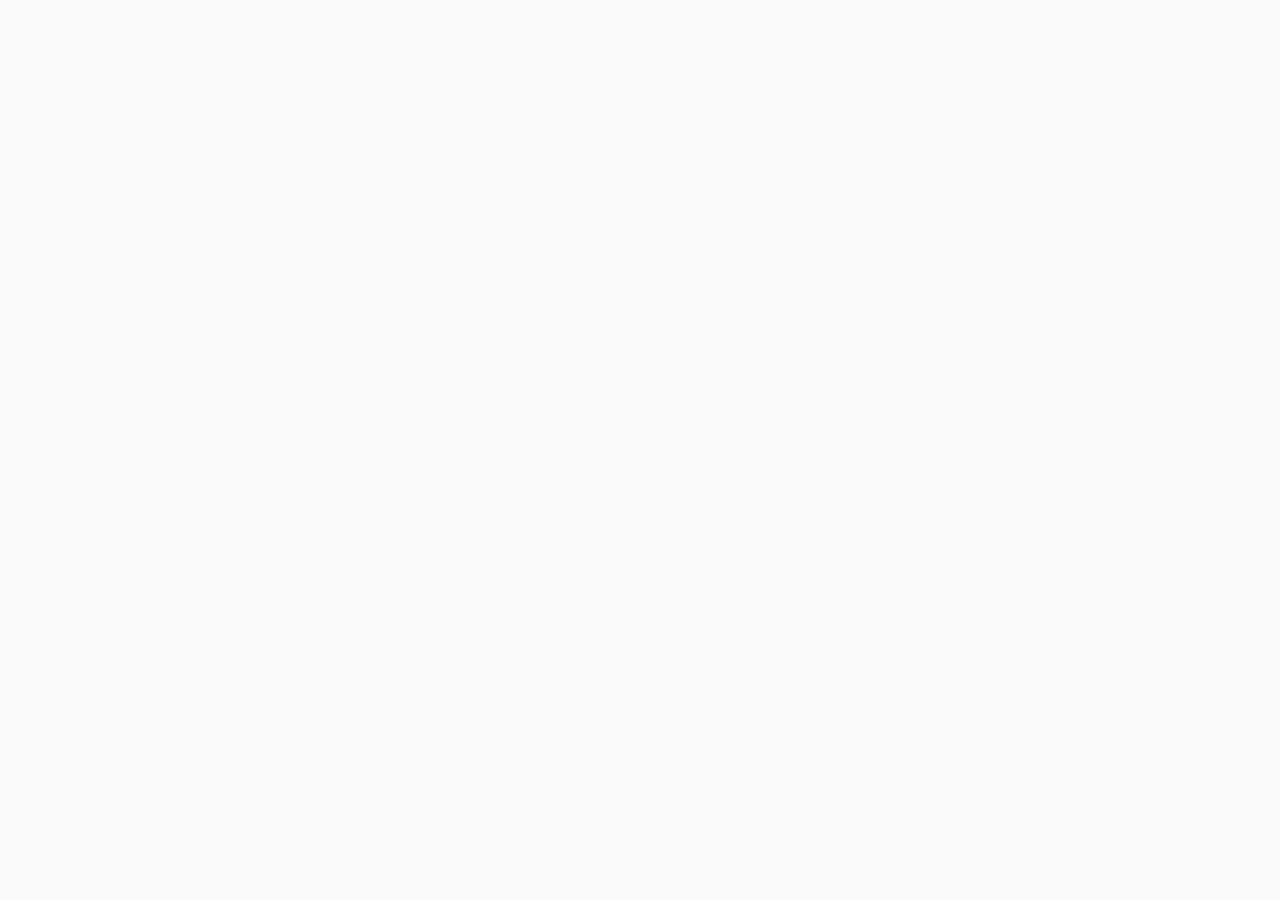
==== categoria.html @ 32cd68c8 "Add files via upload" ====
<!doctype html><html lang="es"><head><meta charset="UTF-8"><meta name="viewport" content="width=device-width, initial-scale=1.0"><title>Página 3.0</title><link rel="stylesheet" href="assets/styles.css"></head><body data-page="categoria"><div id="app"></div><script src="data/data.js"></script><script src="assets/app.js"></script></body></html>
---- assets/styles.css ----
:root{--red:#c00000;--soft:#fff5f5;--line:#ececec;--text:#222}*{box-sizing:border-box}body{margin:0;font-family:Arial,Helvetica,sans-serif;background:#fafafa;color:var(--text)}.site{min-height:100vh;display:flex;flex-direction:column}.top{background:#fff;border-bottom:1px solid var(--line);position:sticky;top:0;z-index:5}.wrap{max-width:1180px;margin:0 auto;padding:16px}.brand{display:flex;align-items:center;gap:12px}.brand img{width:52px;height:52px;object-fit:contain;border-radius:12px;background:#fff}.brandMark{width:52px;height:52px;border-radius:12px;background:var(--soft);display:grid;place-items:center;font-weight:800;color:var(--red)}.nav{display:flex;gap:10px;flex-wrap:wrap}.nav a{padding:10px 12px;border-radius:10px;text-decoration:none;color:#555;font-weight:700}.nav a.active,.nav a:hover{background:var(--soft);color:var(--red)}.topRow{display:flex;justify-content:space-between;align-items:center;gap:16px}.hero{padding:36px 0;background:linear-gradient(135deg,#fff 0%,#fff5f5 100%)}.heroGrid{display:grid;gap:18px}.heroBox{background:#fff;border:1px solid var(--line);border-radius:22px;overflow:hidden}.heroMedia{min-height:340px;background:#f4f4f4;display:grid;place-items:center}.heroMedia img{width:100%;height:100%;object-fit:cover;display:block}.heroBody{padding:24px}.hero h1{margin:0 0 10px;font-size:40px}.hero p{margin:0 0 18px;color:#555;max-width:720px}.actions{display:flex;gap:10px;flex-wrap:wrap}.btn{border:none;background:var(--red);color:#fff;padding:12px 16px;border-radius:12px;font-weight:700;cursor:pointer;text-decoration:none;display:inline-flex;align-items:center;justify-content:center}.btn:hover{filter:brightness(.95)}.btn.secondary{background:#fff;color:var(--red);border:1px solid #f0b0b0}.section{padding:22px 0}.card{background:#fff;border:1px solid var(--line);border-radius:18px;padding:18px}.section h2{margin:0 0 14px}.grid{display:grid;grid-template-columns:repeat(auto-fit,minmax(220px,1fr));gap:14px}.product{display:grid;gap:10px;background:#fff;border:1px solid var(--line);border-radius:16px;padding:14px}.media{height:160px;border-radius:14px;background:linear-gradient(135deg,#fff1f1,#f0f0f0);display:grid;place-items:center;overflow:hidden}.media img{width:100%;height:100%;object-fit:cover}.pillRow{display:flex;gap:8px;flex-wrap:wrap}.pill{padding:9px 12px;border:1px solid #f0b0b0;background:#fff1f1;color:var(--red);border-radius:999px;text-decoration:none;font-weight:700;font-size:12px}.pill.active{background:var(--red);color:#fff}.price{font-weight:800}.stock{font-size:12px;color:#666}.search{width:100%;padding:12px 14px;border:1px solid var(--line);border-radius:12px}.tools{display:grid;gap:10px;margin-bottom:14px}.cart{position:sticky;bottom:0;background:#fff;border-top:1px solid var(--line);box-shadow:0 -10px 24px rgba(0,0,0,.08)}.cartInner{max-width:1180px;margin:0 auto;padding:16px;display:grid;gap:12px}.cartItem{display:grid;grid-template-columns:1fr auto;gap:10px;align-items:center;padding:10px 0;border-bottom:1px solid #f4f4f4}.cartActions{display:flex;gap:8px;align-items:center;flex-wrap:wrap}.muted{color:#666}.empty{padding:18px;border:1px dashed #ead1d1;border-radius:14px;background:#fff}.contactGrid{display:grid;grid-template-columns:repeat(auto-fit,minmax(220px,1fr));gap:12px}.footer{margin-top:auto;background:#fff;border-top:1px solid var(--line);padding:18px 0;color:#666}.floatingWa{position:fixed;right:18px;bottom:18px;z-index:10}.detail{display:grid;grid-template-columns:1.1fr .9fr;gap:18px}.detail .media{height:320px}.meta{display:flex;gap:8px;flex-wrap:wrap;margin-bottom:10px}.tag{padding:8px 10px;border-radius:999px;background:#f6f6f6;font-size:12px;font-weight:700}.mini{font-size:12px;color:#777}@media(max-width:900px){.topRow{flex-direction:column;align-items:flex-start}.detail{grid-template-columns:1fr}.hero h1{font-size:32px}}
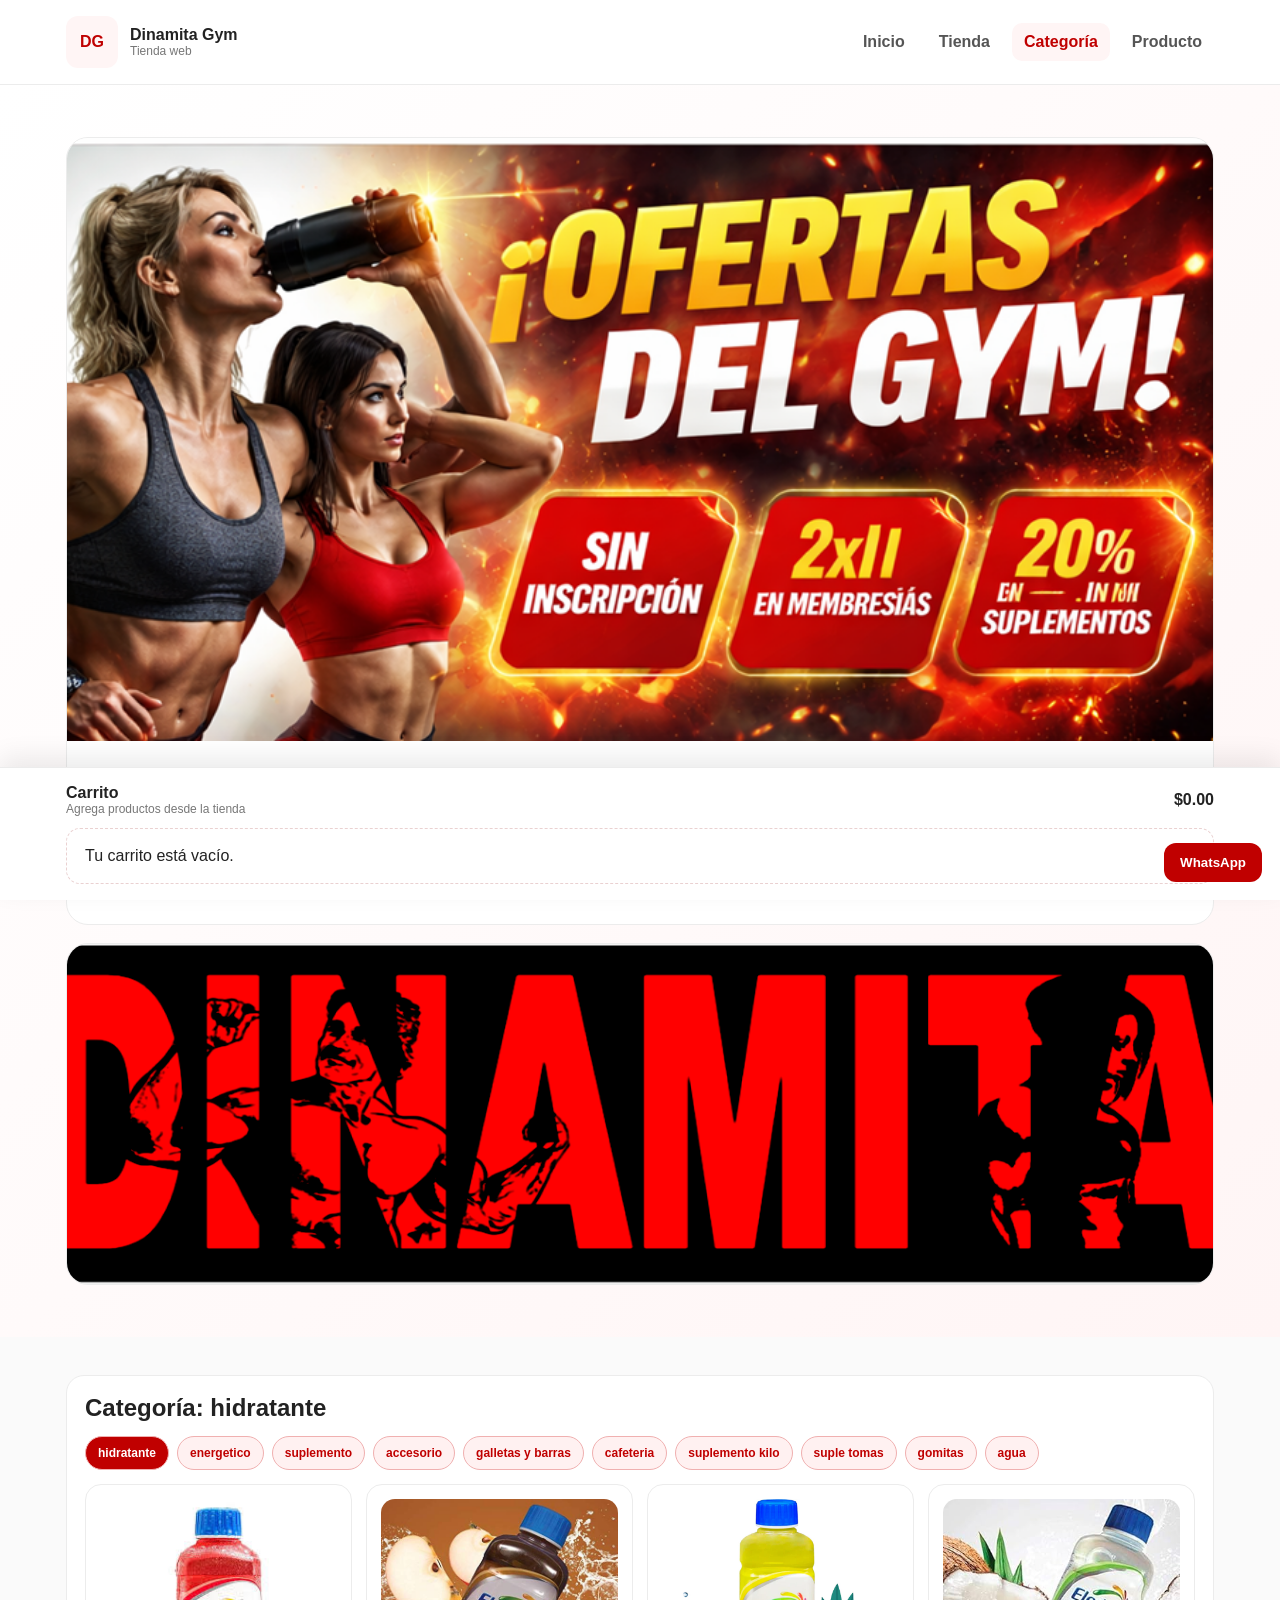
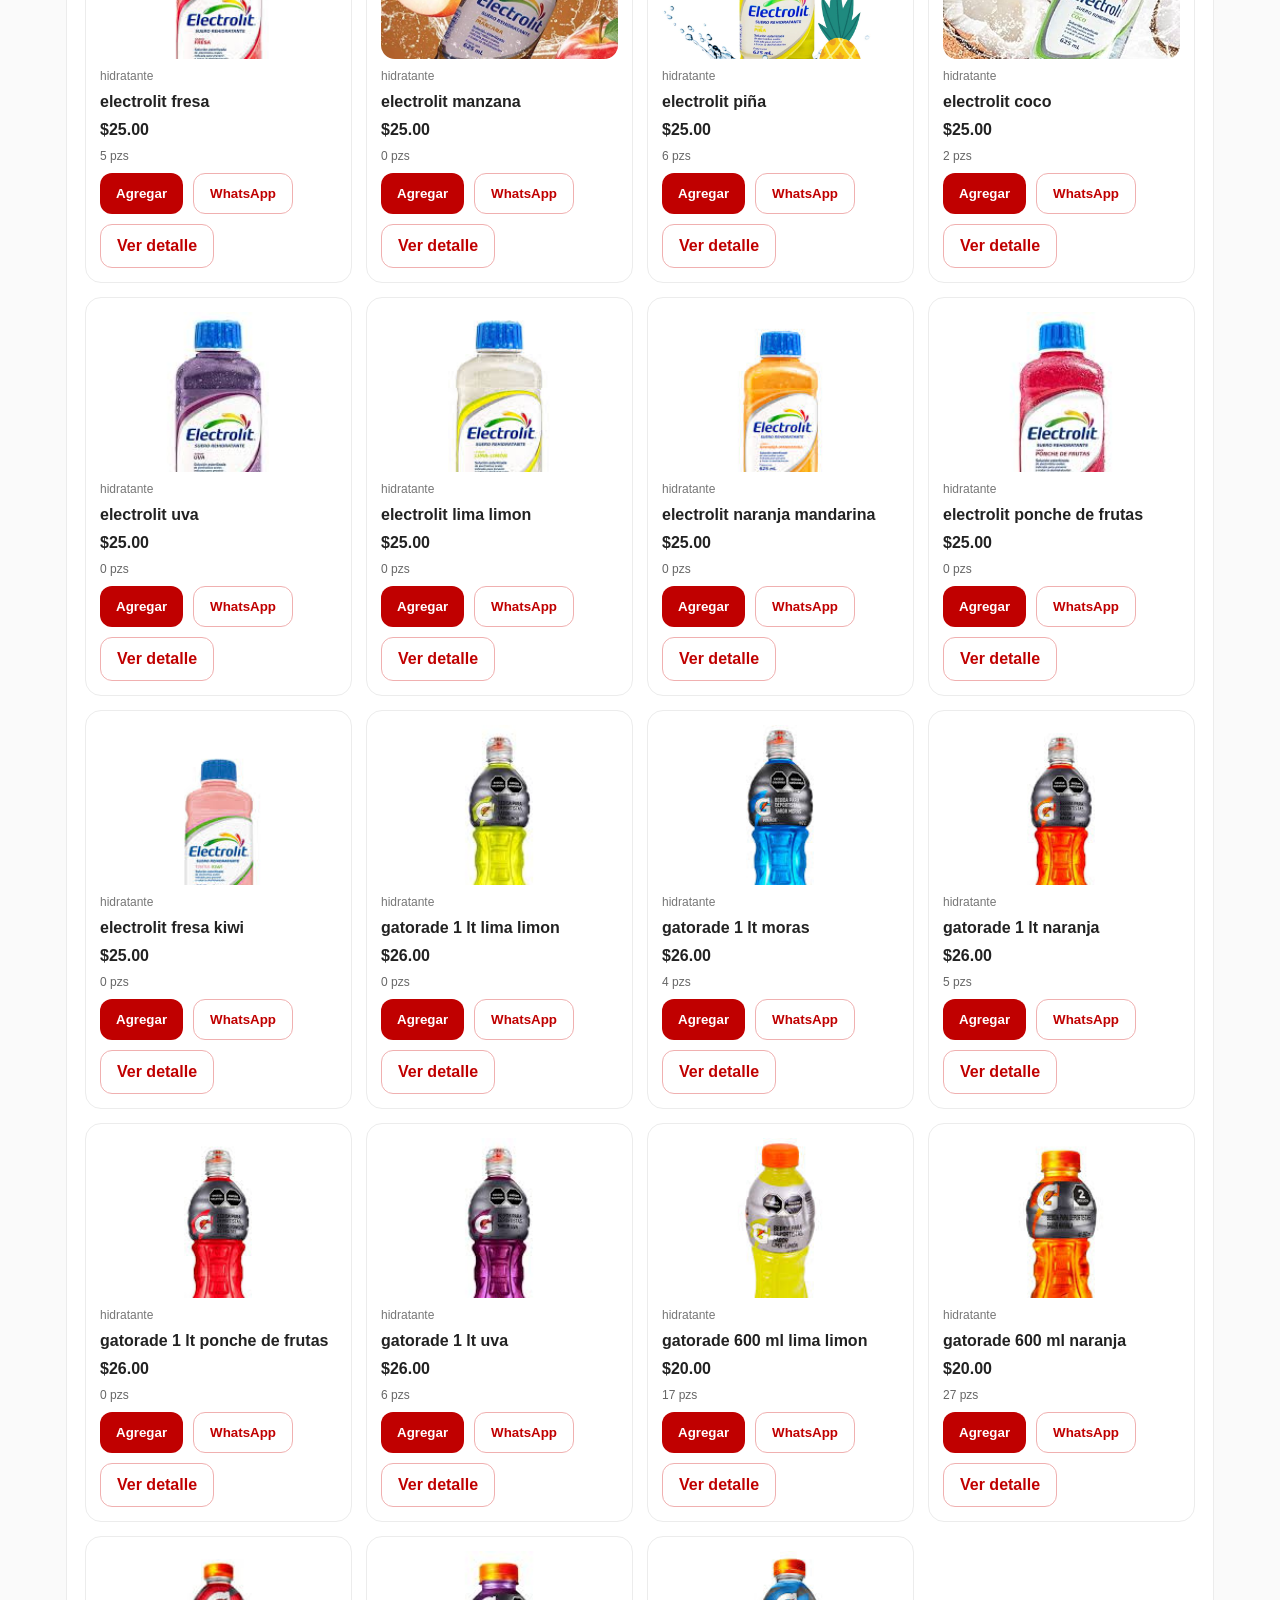
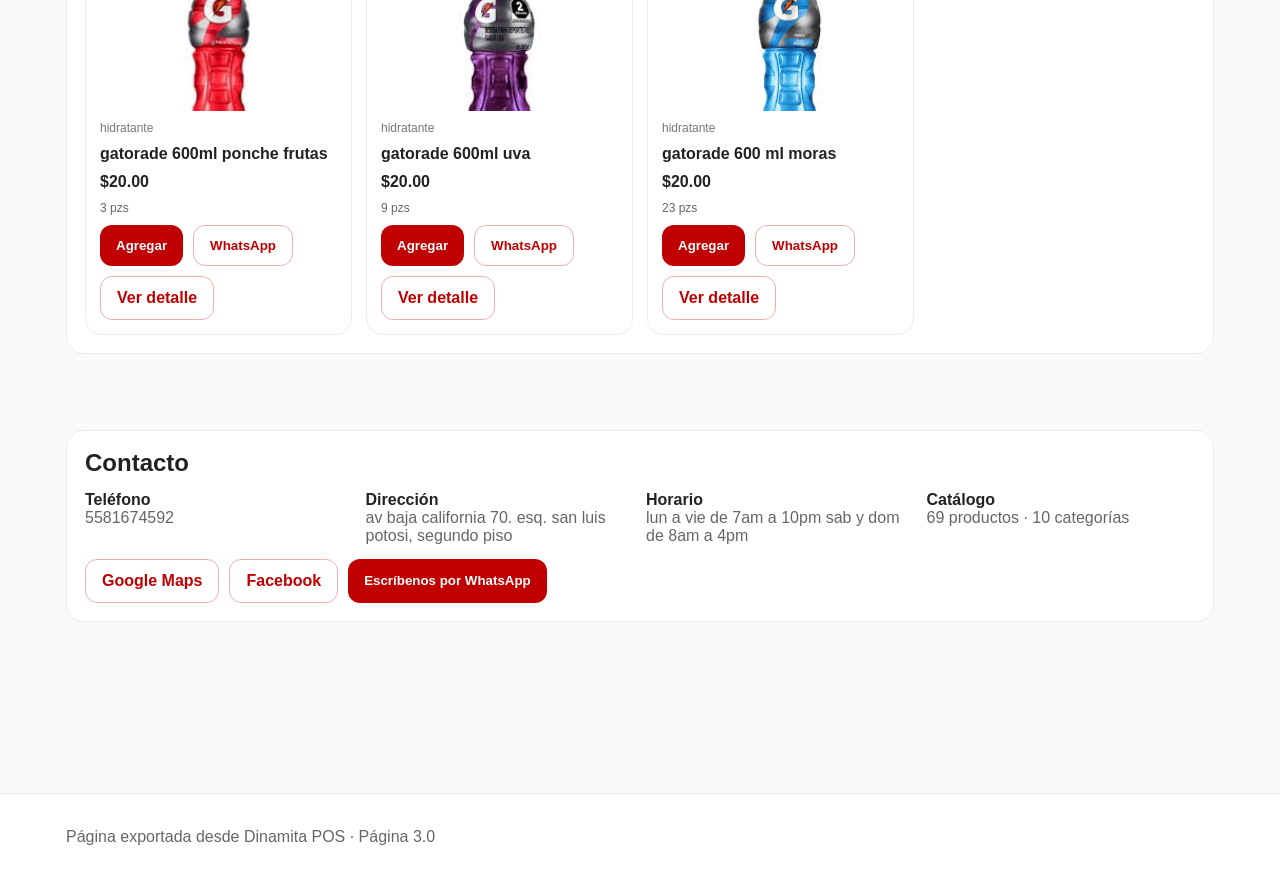
==== commit d6c81509: "Add files via upload" ====
--- a/categoria.html
+++ b/categoria.html
@@ -1 +1 @@
-<!doctype html><html lang="es"><head><meta charset="UTF-8"><meta name="viewport" content="width=device-width, initial-scale=1.0"><title>Página 3.0</title><link rel="stylesheet" href="assets/styles.css"></head><body data-page="categoria"><div id="app"></div><script src="data/data.js"></script><script src="assets/app.js"></script></body></html>+<!doctype html><html lang="es"><head><meta charset="UTF-8"><meta name="viewport" content="width=device-width, initial-scale=1.0"><title>Dinamita Gym</title><style>:root{--red:#c00000;--soft:#fff5f5;--line:#ececec;--text:#222}*{box-sizing:border-box}body{margin:0;font-family:Arial,Helvetica,sans-serif;background:#fafafa;color:var(--text)}.site{min-height:100vh;display:flex;flex-direction:column}.top{background:#fff;border-bottom:1px solid var(--line);position:sticky;top:0;z-index:5}.wrap{max-width:1180px;margin:0 auto;padding:16px}.brand{display:flex;align-items:center;gap:12px}.brand img{width:52px;height:52px;object-fit:contain;border-radius:12px;background:#fff}.brandMark{width:52px;height:52px;border-radius:12px;background:var(--soft);display:grid;place-items:center;font-weight:800;color:var(--red)}.nav{display:flex;gap:10px;flex-wrap:wrap}.nav a{padding:10px 12px;border-radius:10px;text-decoration:none;color:#555;font-weight:700}.nav a.active,.nav a:hover{background:var(--soft);color:var(--red)}.topRow{display:flex;justify-content:space-between;align-items:center;gap:16px}.hero{padding:36px 0;background:linear-gradient(135deg,#fff 0%,#fff5f5 100%)}.heroGrid{display:grid;gap:18px}.heroBox{background:#fff;border:1px solid var(--line);border-radius:22px;overflow:hidden}.heroMedia{min-height:340px;background:#f4f4f4;display:grid;place-items:center}.heroMedia img{width:100%;height:100%;object-fit:cover;display:block}.heroBody{padding:24px}.hero h1{margin:0 0 10px;font-size:40px}.hero p{margin:0 0 18px;color:#555;max-width:720px}.actions{display:flex;gap:10px;flex-wrap:wrap}.btn{border:none;background:var(--red);color:#fff;padding:12px 16px;border-radius:12px;font-weight:700;cursor:pointer;text-decoration:none;display:inline-flex;align-items:center;justify-content:center}.btn:hover{filter:brightness(.95)}.btn.secondary{background:#fff;color:var(--red);border:1px solid #f0b0b0}.section{padding:22px 0}.card{background:#fff;border:1px solid var(--line);border-radius:18px;padding:18px}.section h2{margin:0 0 14px}.grid{display:grid;grid-template-columns:repeat(auto-fit,minmax(220px,1fr));gap:14px}.product{display:grid;gap:10px;background:#fff;border:1px solid var(--line);border-radius:16px;padding:14px}.media{height:160px;border-radius:14px;background:linear-gradient(135deg,#fff1f1,#f0f0f0);display:grid;place-items:center;overflow:hidden}.media img{width:100%;height:100%;object-fit:cover}.pillRow{display:flex;gap:8px;flex-wrap:wrap}.pill{padding:9px 12px;border:1px solid #f0b0b0;background:#fff1f1;color:var(--red);border-radius:999px;text-decoration:none;font-weight:700;font-size:12px}.pill.active{background:var(--red);color:#fff}.price{font-weight:800}.stock{font-size:12px;color:#666}.search{width:100%;padding:12px 14px;border:1px solid var(--line);border-radius:12px}.tools{display:grid;gap:10px;margin-bottom:14px}.cart{position:sticky;bottom:0;background:#fff;border-top:1px solid var(--line);box-shadow:0 -10px 24px rgba(0,0,0,.08)}.cartInner{max-width:1180px;margin:0 auto;padding:16px;display:grid;gap:12px}.cartItem{display:grid;grid-template-columns:1fr auto;gap:10px;align-items:center;padding:10px 0;border-bottom:1px solid #f4f4f4}.cartActions{display:flex;gap:8px;align-items:center;flex-wrap:wrap}.muted{color:#666}.empty{padding:18px;border:1px dashed #ead1d1;border-radius:14px;background:#fff}.contactGrid{display:grid;grid-template-columns:repeat(auto-fit,minmax(220px,1fr));gap:12px}.footer{margin-top:auto;background:#fff;border-top:1px solid var(--line);padding:18px 0;color:#666}.floatingWa{position:fixed;right:18px;bottom:18px;z-index:10}.detail{display:grid;grid-template-columns:1.1fr .9fr;gap:18px}.detail .media{height:320px}.meta{display:flex;gap:8px;flex-wrap:wrap;margin-bottom:10px}.tag{padding:8px 10px;border-radius:999px;background:#f6f6f6;font-size:12px;font-weight:700}.mini{font-size:12px;color:#777}@media(max-width:900px){.topRow{flex-direction:column;align-items:flex-start}.detail{grid-template-columns:1fr}.hero h1{font-size:32px}}</style></head><body data-page="categoria"><div id="app"></div><script>window.__PAGINA3_DATA__={"businessName":"Dinamita Gym","heroTitle":"Explota tu potencial","heroSubtitle":"Página 3.0 ahora ya se comporta como una web real con tienda, categoría y producto.","bannerPrimary":"[data-uri]